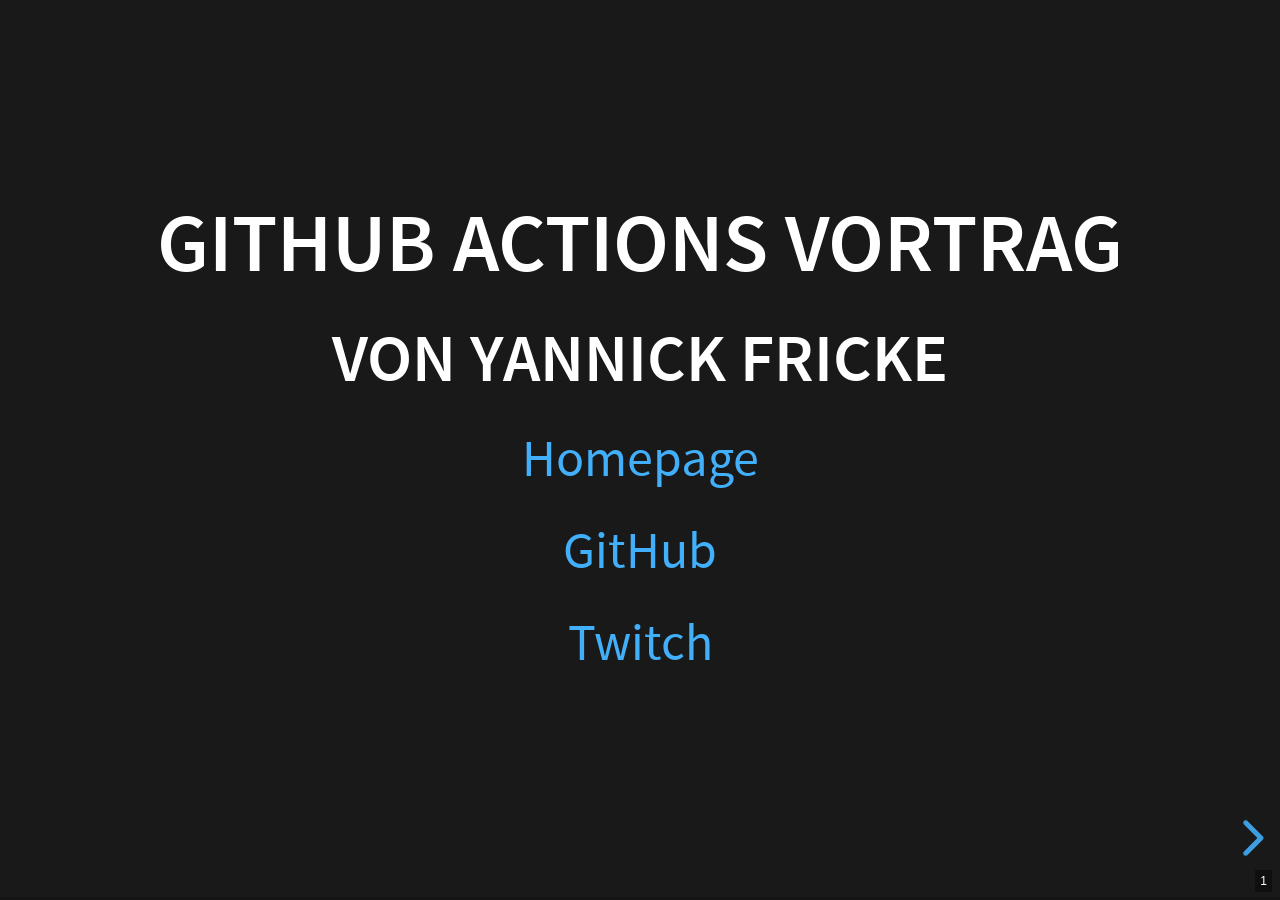
==== src/index.html @ bde8c759 "Initial commit" ====
<!DOCTYPE html>
<html lang="en">
    <head>
        <meta charset="UTF-8" />
        <meta http-equiv="X-UA-Compatible" content="IE=edge" />
        <meta name="viewport" content="width=device-width, initial-scale=1.0" />
        <title>GitHub Actions Vortrag</title>
        <link rel="stylesheet" href="./reveal.js/reveal.css" />
        <link rel="stylesheet" href="./reveal.js/theme/black.css" />
        <link
            rel="stylesheet"
            href="./reveal.js/plugin/highlight/monokai.css"
        />
        <link rel="stylesheet" href="./main.css" />
    </head>
    <body>
        <div class="reveal">
            <div class="slides">
                <section>
                    <h2>GitHub Actions Vortrag</h2>
                    <h3>von Yannick Fricke</h3>

                    <p><a href="https://yannickfricke.dev">Homepage</a></p>
                    <p><a href="https://github.com/YannickFricke">GitHub</a></p>
                    <p><a href="https://twitch.tv/iSEVEN">Twitch</a></p>
                </section>
                <section><h2>Wer benutzt GH Actions?</h2></section>
                <section>"Runner" Typen</section>
                <section>Preise</section>
                <section>Anwendungsfälle</section>
                <section>
                    <section>
                        <h2>Einführung in YAML @ GH Actions</h2>
                    </section>
                    <section></section>
                </section>
                <section>Job Abhängigkeiten</section>
                <section>Umgebungsvariablen</section>
                <section>Bedingungen</section>
                <section>Build-Matrix</section>
                <section>Labels</section>
                <section>Verwendung von externen externen Actions</section>
                <section>Approvals</section>
                <section>Build Artefakte</section>
                <section>Services</section>
            </div>
        </div>
        <script src="./reveal.js/plugin/markdown/markdown.js"></script>
        <script src="./reveal.js/plugin/highlight/highlight.js"></script>
        <script src="./reveal.js/reveal.js"></script>
        <script src="./main.js"></script>
    </body>
</html>
---- src/reveal.js/reveal.css ----
/*!
* reveal.js 4.0.2
* https://revealjs.com
* MIT licensed
*
* Copyright (C) 2020 Hakim El Hattab, https://hakim.se
*/
.reveal .r-stretch,.reveal .stretch{max-width:none;max-height:none}.reveal pre.r-stretch code,.reveal pre.stretch code{height:100%;max-height:100%;box-sizing:border-box}.reveal .r-fit-text{display:inline-block;white-space:nowrap}.reveal .r-stack{display:grid}.reveal .r-stack>*{grid-area:1/1;margin:auto}.reveal .r-hstack,.reveal .r-vstack{display:flex}.reveal .r-hstack img,.reveal .r-hstack video,.reveal .r-vstack img,.reveal .r-vstack video{min-width:0;min-height:0;-o-object-fit:contain;object-fit:contain}.reveal .r-vstack{flex-direction:column;align-items:center;justify-content:center}.reveal .r-hstack{flex-direction:row;align-items:center;justify-content:center}.reveal .items-stretch{align-items:stretch}.reveal .items-start{align-items:flex-start}.reveal .items-center{align-items:center}.reveal .items-end{align-items:flex-end}.reveal .justify-between{justify-content:space-between}.reveal .justify-around{justify-content:space-around}.reveal .justify-start{justify-content:flex-start}.reveal .justify-center{justify-content:center}.reveal .justify-end{justify-content:flex-end}html.reveal-full-page{width:100%;height:100%;height:100vh;height:calc(var(--vh,1vh) * 100);overflow:hidden}.reveal-viewport{height:100%;overflow:hidden;position:relative;line-height:1;margin:0;background-color:#fff;color:#000}.reveal .slides section .fragment{opacity:0;visibility:hidden;transition:all .2s ease;will-change:opacity}.reveal .slides section .fragment.visible{opacity:1;visibility:inherit}.reveal .slides section .fragment.disabled{transition:none}.reveal .slides section .fragment.grow{opacity:1;visibility:inherit}.reveal .slides section .fragment.grow.visible{transform:scale(1.3)}.reveal .slides section .fragment.shrink{opacity:1;visibility:inherit}.reveal .slides section .fragment.shrink.visible{transform:scale(.7)}.reveal .slides section .fragment.zoom-in{transform:scale(.1)}.reveal .slides section .fragment.zoom-in.visible{transform:none}.reveal .slides section .fragment.fade-out{opacity:1;visibility:inherit}.reveal .slides section .fragment.fade-out.visible{opacity:0;visibility:hidden}.reveal .slides section .fragment.semi-fade-out{opacity:1;visibility:inherit}.reveal .slides section .fragment.semi-fade-out.visible{opacity:.5;visibility:inherit}.reveal .slides section .fragment.strike{opacity:1;visibility:inherit}.reveal .slides section .fragment.strike.visible{text-decoration:line-through}.reveal .slides section .fragment.fade-up{transform:translate(0,40px)}.reveal .slides section .fragment.fade-up.visible{transform:translate(0,0)}.reveal .slides section .fragment.fade-down{transform:translate(0,-40px)}.reveal .slides section .fragment.fade-down.visible{transform:translate(0,0)}.reveal .slides section .fragment.fade-right{transform:translate(-40px,0)}.reveal .slides section .fragment.fade-right.visible{transform:translate(0,0)}.reveal .slides section .fragment.fade-left{transform:translate(40px,0)}.reveal .slides section .fragment.fade-left.visible{transform:translate(0,0)}.reveal .slides section .fragment.current-visible,.reveal .slides section .fragment.fade-in-then-out{opacity:0;visibility:hidden}.reveal .slides section .fragment.current-visible.current-fragment,.reveal .slides section .fragment.fade-in-then-out.current-fragment{opacity:1;visibility:inherit}.reveal .slides section .fragment.fade-in-then-semi-out{opacity:0;visibility:hidden}.reveal .slides section .fragment.fade-in-then-semi-out.visible{opacity:.5;visibility:inherit}.reveal .slides section .fragment.fade-in-then-semi-out.current-fragment{opacity:1;visibility:inherit}.reveal .slides section .fragment.highlight-blue,.reveal .slides section .fragment.highlight-current-blue,.reveal .slides section .fragment.highlight-current-green,.reveal .slides section .fragment.highlight-current-red,.reveal .slides section .fragment.highlight-green,.reveal .slides section .fragment.highlight-red{opacity:1;visibility:inherit}.reveal .slides section .fragment.highlight-red.visible{color:#ff2c2d}.reveal .slides section .fragment.highlight-green.visible{color:#17ff2e}.reveal .slides section .fragment.highlight-blue.visible{color:#1b91ff}.reveal .slides section .fragment.highlight-current-red.current-fragment{color:#ff2c2d}.reveal .slides section .fragment.highlight-current-green.current-fragment{color:#17ff2e}.reveal .slides section .fragment.highlight-current-blue.current-fragment{color:#1b91ff}.reveal:after{content:'';font-style:italic}.reveal iframe{z-index:1}.reveal a{position:relative}@keyframes bounce-right{0%,10%,25%,40%,50%{transform:translateX(0)}20%{transform:translateX(10px)}30%{transform:translateX(-5px)}}@keyframes bounce-left{0%,10%,25%,40%,50%{transform:translateX(0)}20%{transform:translateX(-10px)}30%{transform:translateX(5px)}}@keyframes bounce-down{0%,10%,25%,40%,50%{transform:translateY(0)}20%{transform:translateY(10px)}30%{transform:translateY(-5px)}}.reveal .controls{display:none;position:absolute;top:auto;bottom:12px;right:12px;left:auto;z-index:11;color:#000;pointer-events:none;font-size:10px}.reveal .controls button{position:absolute;padding:0;background-color:transparent;border:0;outline:0;cursor:pointer;color:currentColor;transform:scale(.9999);transition:color .2s ease,opacity .2s ease,transform .2s ease;z-index:2;pointer-events:auto;font-size:inherit;visibility:hidden;opacity:0;-webkit-appearance:none;-webkit-tap-highlight-color:transparent}.reveal .controls .controls-arrow:after,.reveal .controls .controls-arrow:before{content:'';position:absolute;top:0;left:0;width:2.6em;height:.5em;border-radius:.25em;background-color:currentColor;transition:all .15s ease,background-color .8s ease;transform-origin:.2em 50%;will-change:transform}.reveal .controls .controls-arrow{position:relative;width:3.6em;height:3.6em}.reveal .controls .controls-arrow:before{transform:translateX(.5em) translateY(1.55em) rotate(45deg)}.reveal .controls .controls-arrow:after{transform:translateX(.5em) translateY(1.55em) rotate(-45deg)}.reveal .controls .controls-arrow:hover:before{transform:translateX(.5em) translateY(1.55em) rotate(40deg)}.reveal .controls .controls-arrow:hover:after{transform:translateX(.5em) translateY(1.55em) rotate(-40deg)}.reveal .controls .controls-arrow:active:before{transform:translateX(.5em) translateY(1.55em) rotate(36deg)}.reveal .controls .controls-arrow:active:after{transform:translateX(.5em) translateY(1.55em) rotate(-36deg)}.reveal .controls .navigate-left{right:6.4em;bottom:3.2em;transform:translateX(-10px)}.reveal .controls .navigate-left.highlight{animation:bounce-left 2s 50 both ease-out}.reveal .controls .navigate-right{right:0;bottom:3.2em;transform:translateX(10px)}.reveal .controls .navigate-right .controls-arrow{transform:rotate(180deg)}.reveal .controls .navigate-right.highlight{animation:bounce-right 2s 50 both ease-out}.reveal .controls .navigate-up{right:3.2em;bottom:6.4em;transform:translateY(-10px)}.reveal .controls .navigate-up .controls-arrow{transform:rotate(90deg)}.reveal .controls .navigate-down{right:3.2em;bottom:-1.4em;padding-bottom:1.4em;transform:translateY(10px)}.reveal .controls .navigate-down .controls-arrow{transform:rotate(-90deg)}.reveal .controls .navigate-down.highlight{animation:bounce-down 2s 50 both ease-out}.reveal .controls[data-controls-back-arrows=faded] .navigate-up.enabled{opacity:.3}.reveal .controls[data-controls-back-arrows=faded] .navigate-up.enabled:hover{opacity:1}.reveal .controls[data-controls-back-arrows=hidden] .navigate-up.enabled{opacity:0;visibility:hidden}.reveal .controls .enabled{visibility:visible;opacity:.9;cursor:pointer;transform:none}.reveal .controls .enabled.fragmented{opacity:.5}.reveal .controls .enabled.fragmented:hover,.reveal .controls .enabled:hover{opacity:1}.reveal:not(.rtl) .controls[data-controls-back-arrows=faded] .navigate-left.enabled{opacity:.3}.reveal:not(.rtl) .controls[data-controls-back-arrows=faded] .navigate-left.enabled:hover{opacity:1}.reveal:not(.rtl) .controls[data-controls-back-arrows=hidden] .navigate-left.enabled{opacity:0;visibility:hidden}.reveal.rtl .controls[data-controls-back-arrows=faded] .navigate-right.enabled{opacity:.3}.reveal.rtl .controls[data-controls-back-arrows=faded] .navigate-right.enabled:hover{opacity:1}.reveal.rtl .controls[data-controls-back-arrows=hidden] .navigate-right.enabled{opacity:0;visibility:hidden}.reveal[data-navigation-mode=linear].has-horizontal-slides .navigate-down,.reveal[data-navigation-mode=linear].has-horizontal-slides .navigate-up{display:none}.reveal:not(.has-vertical-slides) .controls .navigate-left,.reveal[data-navigation-mode=linear].has-horizontal-slides .navigate-left{bottom:1.4em;right:5.5em}.reveal:not(.has-vertical-slides) .controls .navigate-right,.reveal[data-navigation-mode=linear].has-horizontal-slides .navigate-right{bottom:1.4em;right:.5em}.reveal:not(.has-horizontal-slides) .controls .navigate-up{right:1.4em;bottom:5em}.reveal:not(.has-horizontal-slides) .controls .navigate-down{right:1.4em;bottom:.5em}.reveal.has-dark-background .controls{color:#fff}.reveal.has-light-background .controls{color:#000}.reveal.no-hover .controls .controls-arrow:active:before,.reveal.no-hover .controls .controls-arrow:hover:before{transform:translateX(.5em) translateY(1.55em) rotate(45deg)}.reveal.no-hover .controls .controls-arrow:active:after,.reveal.no-hover .controls .controls-arrow:hover:after{transform:translateX(.5em) translateY(1.55em) rotate(-45deg)}@media screen and (min-width:500px){.reveal .controls[data-controls-layout=edges]{top:0;right:0;bottom:0;left:0}.reveal .controls[data-controls-layout=edges] .navigate-down,.reveal .controls[data-controls-layout=edges] .navigate-left,.reveal .controls[data-controls-layout=edges] .navigate-right,.reveal .controls[data-controls-layout=edges] .navigate-up{bottom:auto;right:auto}.reveal .controls[data-controls-layout=edges] .navigate-left{top:50%;left:.8em;margin-top:-1.8em}.reveal .controls[data-controls-layout=edges] .navigate-right{top:50%;right:.8em;margin-top:-1.8em}.reveal .controls[data-controls-layout=edges] .navigate-up{top:.8em;left:50%;margin-left:-1.8em}.reveal .controls[data-controls-layout=edges] .navigate-down{bottom:-.3em;left:50%;margin-left:-1.8em}}.reveal .progress{position:absolute;display:none;height:3px;width:100%;bottom:0;left:0;z-index:10;background-color:rgba(0,0,0,.2);color:#fff}.reveal .progress:after{content:'';display:block;position:absolute;height:10px;width:100%;top:-10px}.reveal .progress span{display:block;height:100%;width:100%;background-color:currentColor;transition:transform .8s cubic-bezier(.26,.86,.44,.985);transform-origin:0 0;transform:scaleX(0)}.reveal .slide-number{position:absolute;display:block;right:8px;bottom:8px;z-index:31;font-family:Helvetica,sans-serif;font-size:12px;line-height:1;color:#fff;background-color:rgba(0,0,0,.4);padding:5px}.reveal .slide-number a{color:currentColor}.reveal .slide-number-delimiter{margin:0 3px}.reveal{position:relative;width:100%;height:100%;overflow:hidden;touch-action:pinch-zoom}.reveal.embedded{touch-action:pan-y}.reveal .slides{position:absolute;width:100%;height:100%;top:0;right:0;bottom:0;left:0;margin:auto;pointer-events:none;overflow:visible;z-index:1;text-align:center;perspective:600px;perspective-origin:50% 40%}.reveal .slides>section{perspective:600px}.reveal .slides>section,.reveal .slides>section>section{display:none;position:absolute;width:100%;pointer-events:auto;z-index:10;transform-style:flat;transition:transform-origin .8s cubic-bezier(.26,.86,.44,.985),transform .8s cubic-bezier(.26,.86,.44,.985),visibility .8s cubic-bezier(.26,.86,.44,.985),opacity .8s cubic-bezier(.26,.86,.44,.985)}.reveal[data-transition-speed=fast] .slides section{transition-duration:.4s}.reveal[data-transition-speed=slow] .slides section{transition-duration:1.2s}.reveal .slides section[data-transition-speed=fast]{transition-duration:.4s}.reveal .slides section[data-transition-speed=slow]{transition-duration:1.2s}.reveal .slides>section.stack{padding-top:0;padding-bottom:0;pointer-events:none;height:100%}.reveal .slides>section.present,.reveal .slides>section>section.present{display:block;z-index:11;opacity:1}.reveal .slides>section:empty,.reveal .slides>section>section:empty,.reveal .slides>section>section[data-background-interactive],.reveal .slides>section[data-background-interactive]{pointer-events:none}.reveal.center,.reveal.center .slides,.reveal.center .slides section{min-height:0!important}.reveal .slides>section:not(.present),.reveal .slides>section>section:not(.present){pointer-events:none}.reveal.overview .slides>section,.reveal.overview .slides>section>section{pointer-events:auto}.reveal .slides>section.future,.reveal .slides>section.past,.reveal .slides>section>section.future,.reveal .slides>section>section.past{opacity:0}.reveal.slide section{-webkit-backface-visibility:hidden;backface-visibility:hidden}.reveal .slides>section[data-transition=slide].past,.reveal .slides>section[data-transition~=slide-out].past,.reveal.slide .slides>section:not([data-transition]).past{transform:translate(-150%,0)}.reveal .slides>section[data-transition=slide].future,.reveal .slides>section[data-transition~=slide-in].future,.reveal.slide .slides>section:not([data-transition]).future{transform:translate(150%,0)}.reveal .slides>section>section[data-transition=slide].past,.reveal .slides>section>section[data-transition~=slide-out].past,.reveal.slide .slides>section>section:not([data-transition]).past{transform:translate(0,-150%)}.reveal .slides>section>section[data-transition=slide].future,.reveal .slides>section>section[data-transition~=slide-in].future,.reveal.slide .slides>section>section:not([data-transition]).future{transform:translate(0,150%)}.reveal.linear section{-webkit-backface-visibility:hidden;backface-visibility:hidden}.reveal .slides>section[data-transition=linear].past,.reveal .slides>section[data-transition~=linear-out].past,.reveal.linear .slides>section:not([data-transition]).past{transform:translate(-150%,0)}.reveal .slides>section[data-transition=linear].future,.reveal .slides>section[data-transition~=linear-in].future,.reveal.linear .slides>section:not([data-transition]).future{transform:translate(150%,0)}.reveal .slides>section>section[data-transition=linear].past,.reveal .slides>section>section[data-transition~=linear-out].past,.reveal.linear .slides>section>section:not([data-transition]).past{transform:translate(0,-150%)}.reveal .slides>section>section[data-transition=linear].future,.reveal .slides>section>section[data-transition~=linear-in].future,.reveal.linear .slides>section>section:not([data-transition]).future{transform:translate(0,150%)}.reveal .slides section[data-transition=default].stack,.reveal.default .slides section.stack{transform-style:preserve-3d}.reveal .slides>section[data-transition=default].past,.reveal .slides>section[data-transition~=default-out].past,.reveal.default .slides>section:not([data-transition]).past{transform:translate3d(-100%,0,0) rotateY(-90deg) translate3d(-100%,0,0)}.reveal .slides>section[data-transition=default].future,.reveal .slides>section[data-transition~=default-in].future,.reveal.default .slides>section:not([data-transition]).future{transform:translate3d(100%,0,0) rotateY(90deg) translate3d(100%,0,0)}.reveal .slides>section>section[data-transition=default].past,.reveal .slides>section>section[data-transition~=default-out].past,.reveal.default .slides>section>section:not([data-transition]).past{transform:translate3d(0,-300px,0) rotateX(70deg) translate3d(0,-300px,0)}.reveal .slides>section>section[data-transition=default].future,.reveal .slides>section>section[data-transition~=default-in].future,.reveal.default .slides>section>section:not([data-transition]).future{transform:translate3d(0,300px,0) rotateX(-70deg) translate3d(0,300px,0)}.reveal .slides section[data-transition=convex].stack,.reveal.convex .slides section.stack{transform-style:preserve-3d}.reveal .slides>section[data-transition=convex].past,.reveal .slides>section[data-transition~=convex-out].past,.reveal.convex .slides>section:not([data-transition]).past{transform:translate3d(-100%,0,0) rotateY(-90deg) translate3d(-100%,0,0)}.reveal .slides>section[data-transition=convex].future,.reveal .slides>section[data-transition~=convex-in].future,.reveal.convex .slides>section:not([data-transition]).future{transform:translate3d(100%,0,0) rotateY(90deg) translate3d(100%,0,0)}.reveal .slides>section>section[data-transition=convex].past,.reveal .slides>section>section[data-transition~=convex-out].past,.reveal.convex .slides>section>section:not([data-transition]).past{transform:translate3d(0,-300px,0) rotateX(70deg) translate3d(0,-300px,0)}.reveal .slides>section>section[data-transition=convex].future,.reveal .slides>section>section[data-transition~=convex-in].future,.reveal.convex .slides>section>section:not([data-transition]).future{transform:translate3d(0,300px,0) rotateX(-70deg) translate3d(0,300px,0)}.reveal .slides section[data-transition=concave].stack,.reveal.concave .slides section.stack{transform-style:preserve-3d}.reveal .slides>section[data-transition=concave].past,.reveal .slides>section[data-transition~=concave-out].past,.reveal.concave .slides>section:not([data-transition]).past{transform:translate3d(-100%,0,0) rotateY(90deg) translate3d(-100%,0,0)}.reveal .slides>section[data-transition=concave].future,.reveal .slides>section[data-transition~=concave-in].future,.reveal.concave .slides>section:not([data-transition]).future{transform:translate3d(100%,0,0) rotateY(-90deg) translate3d(100%,0,0)}.reveal .slides>section>section[data-transition=concave].past,.reveal .slides>section>section[data-transition~=concave-out].past,.reveal.concave .slides>section>section:not([data-transition]).past{transform:translate3d(0,-80%,0) rotateX(-70deg) translate3d(0,-80%,0)}.reveal .slides>section>section[data-transition=concave].future,.reveal .slides>section>section[data-transition~=concave-in].future,.reveal.concave .slides>section>section:not([data-transition]).future{transform:translate3d(0,80%,0) rotateX(70deg) translate3d(0,80%,0)}.reveal .slides section[data-transition=zoom],.reveal.zoom .slides section:not([data-transition]){transition-timing-function:ease}.reveal .slides>section[data-transition=zoom].past,.reveal .slides>section[data-transition~=zoom-out].past,.reveal.zoom .slides>section:not([data-transition]).past{visibility:hidden;transform:scale(16)}.reveal .slides>section[data-transition=zoom].future,.reveal .slides>section[data-transition~=zoom-in].future,.reveal.zoom .slides>section:not([data-transition]).future{visibility:hidden;transform:scale(.2)}.reveal .slides>section>section[data-transition=zoom].past,.reveal .slides>section>section[data-transition~=zoom-out].past,.reveal.zoom .slides>section>section:not([data-transition]).past{transform:scale(16)}.reveal .slides>section>section[data-transition=zoom].future,.reveal .slides>section>section[data-transition~=zoom-in].future,.reveal.zoom .slides>section>section:not([data-transition]).future{transform:scale(.2)}.reveal.cube .slides{perspective:1300px}.reveal.cube .slides section{padding:30px;min-height:700px;-webkit-backface-visibility:hidden;backface-visibility:hidden;box-sizing:border-box;transform-style:preserve-3d}.reveal.center.cube .slides section{min-height:0}.reveal.cube .slides section:not(.stack):before{content:'';position:absolute;display:block;width:100%;height:100%;left:0;top:0;background:rgba(0,0,0,.1);border-radius:4px;transform:translateZ(-20px)}.reveal.cube .slides section:not(.stack):after{content:'';position:absolute;display:block;width:90%;height:30px;left:5%;bottom:0;background:0 0;z-index:1;border-radius:4px;box-shadow:0 95px 25px rgba(0,0,0,.2);transform:translateZ(-90px) rotateX(65deg)}.reveal.cube .slides>section.stack{padding:0;background:0 0}.reveal.cube .slides>section.past{transform-origin:100% 0;transform:translate3d(-100%,0,0) rotateY(-90deg)}.reveal.cube .slides>section.future{transform-origin:0 0;transform:translate3d(100%,0,0) rotateY(90deg)}.reveal.cube .slides>section>section.past{transform-origin:0 100%;transform:translate3d(0,-100%,0) rotateX(90deg)}.reveal.cube .slides>section>section.future{transform-origin:0 0;transform:translate3d(0,100%,0) rotateX(-90deg)}.reveal.page .slides{perspective-origin:0 50%;perspective:3000px}.reveal.page .slides section{padding:30px;min-height:700px;box-sizing:border-box;transform-style:preserve-3d}.reveal.page .slides section.past{z-index:12}.reveal.page .slides section:not(.stack):before{content:'';position:absolute;display:block;width:100%;height:100%;left:0;top:0;background:rgba(0,0,0,.1);transform:translateZ(-20px)}.reveal.page .slides section:not(.stack):after{content:'';position:absolute;display:block;width:90%;height:30px;left:5%;bottom:0;background:0 0;z-index:1;border-radius:4px;box-shadow:0 95px 25px rgba(0,0,0,.2);-webkit-transform:translateZ(-90px) rotateX(65deg)}.reveal.page .slides>section.stack{padding:0;background:0 0}.reveal.page .slides>section.past{transform-origin:0 0;transform:translate3d(-40%,0,0) rotateY(-80deg)}.reveal.page .slides>section.future{transform-origin:100% 0;transform:translate3d(0,0,0)}.reveal.page .slides>section>section.past{transform-origin:0 0;transform:translate3d(0,-40%,0) rotateX(80deg)}.reveal.page .slides>section>section.future{transform-origin:0 100%;transform:translate3d(0,0,0)}.reveal .slides section[data-transition=fade],.reveal.fade .slides section:not([data-transition]),.reveal.fade .slides>section>section:not([data-transition]){transform:none;transition:opacity .5s}.reveal.fade.overview .slides section,.reveal.fade.overview .slides>section>section{transition:none}.reveal .slides section[data-transition=none],.reveal.none .slides section:not([data-transition]){transform:none;transition:none}.reveal .pause-overlay{position:absolute;top:0;left:0;width:100%;height:100%;background:#000;visibility:hidden;opacity:0;z-index:100;transition:all 1s ease}.reveal .pause-overlay .resume-button{position:absolute;bottom:20px;right:20px;color:#ccc;border-radius:2px;padding:6px 14px;border:2px solid #ccc;font-size:16px;background:0 0;cursor:pointer}.reveal .pause-overlay .resume-button:hover{color:#fff;border-color:#fff}.reveal.paused .pause-overlay{visibility:visible;opacity:1}.reveal .no-transition,.reveal .no-transition *,.reveal .slides.disable-slide-transitions section{transition:none!important}.reveal .slides.disable-slide-transitions section{transform:none!important}.reveal .backgrounds{position:absolute;width:100%;height:100%;top:0;left:0;perspective:600px}.reveal .slide-background{display:none;position:absolute;width:100%;height:100%;opacity:0;visibility:hidden;overflow:hidden;background-color:rgba(0,0,0,0);transition:all .8s cubic-bezier(.26,.86,.44,.985)}.reveal .slide-background-content{position:absolute;width:100%;height:100%;background-position:50% 50%;background-repeat:no-repeat;background-size:cover}.reveal .slide-background.stack{display:block}.reveal .slide-background.present{opacity:1;visibility:visible;z-index:2}.print-pdf .reveal .slide-background{opacity:1!important;visibility:visible!important}.reveal .slide-background video{position:absolute;width:100%;height:100%;max-width:none;max-height:none;top:0;left:0;-o-object-fit:cover;object-fit:cover}.reveal .slide-background[data-background-size=contain] video{-o-object-fit:contain;object-fit:contain}.reveal>.backgrounds .slide-background[data-background-transition=none],.reveal[data-background-transition=none]>.backgrounds .slide-background{transition:none}.reveal>.backgrounds .slide-background[data-background-transition=slide],.reveal[data-background-transition=slide]>.backgrounds .slide-background{opacity:1;-webkit-backface-visibility:hidden;backface-visibility:hidden}.reveal>.backgrounds .slide-background.past[data-background-transition=slide],.reveal[data-background-transition=slide]>.backgrounds .slide-background.past{transform:translate(-100%,0)}.reveal>.backgrounds .slide-background.future[data-background-transition=slide],.reveal[data-background-transition=slide]>.backgrounds .slide-background.future{transform:translate(100%,0)}.reveal>.backgrounds .slide-background>.slide-background.past[data-background-transition=slide],.reveal[data-background-transition=slide]>.backgrounds .slide-background>.slide-background.past{transform:translate(0,-100%)}.reveal>.backgrounds .slide-background>.slide-background.future[data-background-transition=slide],.reveal[data-background-transition=slide]>.backgrounds .slide-background>.slide-background.future{transform:translate(0,100%)}.reveal>.backgrounds .slide-background.past[data-background-transition=convex],.reveal[data-background-transition=convex]>.backgrounds .slide-background.past{opacity:0;transform:translate3d(-100%,0,0) rotateY(-90deg) translate3d(-100%,0,0)}.reveal>.backgrounds .slide-background.future[data-background-transition=convex],.reveal[data-background-transition=convex]>.backgrounds .slide-background.future{opacity:0;transform:translate3d(100%,0,0) rotateY(90deg) translate3d(100%,0,0)}.reveal>.backgrounds .slide-background>.slide-background.past[data-background-transition=convex],.reveal[data-background-transition=convex]>.backgrounds .slide-background>.slide-background.past{opacity:0;transform:translate3d(0,-100%,0) rotateX(90deg) translate3d(0,-100%,0)}.reveal>.backgrounds .slide-background>.slide-background.future[data-background-transition=convex],.reveal[data-background-transition=convex]>.backgrounds .slide-background>.slide-background.future{opacity:0;transform:translate3d(0,100%,0) rotateX(-90deg) translate3d(0,100%,0)}.reveal>.backgrounds .slide-background.past[data-background-transition=concave],.reveal[data-background-transition=concave]>.backgrounds .slide-background.past{opacity:0;transform:translate3d(-100%,0,0) rotateY(90deg) translate3d(-100%,0,0)}.reveal>.backgrounds .slide-background.future[data-background-transition=concave],.reveal[data-background-transition=concave]>.backgrounds .slide-background.future{opacity:0;transform:translate3d(100%,0,0) rotateY(-90deg) translate3d(100%,0,0)}.reveal>.backgrounds .slide-background>.slide-background.past[data-background-transition=concave],.reveal[data-background-transition=concave]>.backgrounds .slide-background>.slide-background.past{opacity:0;transform:translate3d(0,-100%,0) rotateX(-90deg) translate3d(0,-100%,0)}.reveal>.backgrounds .slide-background>.slide-background.future[data-background-transition=concave],.reveal[data-background-transition=concave]>.backgrounds .slide-background>.slide-background.future{opacity:0;transform:translate3d(0,100%,0) rotateX(90deg) translate3d(0,100%,0)}.reveal>.backgrounds .slide-background[data-background-transition=zoom],.reveal[data-background-transition=zoom]>.backgrounds .slide-background{transition-timing-function:ease}.reveal>.backgrounds .slide-background.past[data-background-transition=zoom],.reveal[data-background-transition=zoom]>.backgrounds .slide-background.past{opacity:0;visibility:hidden;transform:scale(16)}.reveal>.backgrounds .slide-background.future[data-background-transition=zoom],.reveal[data-background-transition=zoom]>.backgrounds .slide-background.future{opacity:0;visibility:hidden;transform:scale(.2)}.reveal>.backgrounds .slide-background>.slide-background.past[data-background-transition=zoom],.reveal[data-background-transition=zoom]>.backgrounds .slide-background>.slide-background.past{opacity:0;visibility:hidden;transform:scale(16)}.reveal>.backgrounds .slide-background>.slide-background.future[data-background-transition=zoom],.reveal[data-background-transition=zoom]>.backgrounds .slide-background>.slide-background.future{opacity:0;visibility:hidden;transform:scale(.2)}.reveal[data-transition-speed=fast]>.backgrounds .slide-background{transition-duration:.4s}.reveal[data-transition-speed=slow]>.backgrounds .slide-background{transition-duration:1.2s}.reveal [data-auto-animate-target^=unmatched]{will-change:opacity}.reveal section[data-auto-animate]:not(.stack):not([data-auto-animate=running]) [data-auto-animate-target^=unmatched]{opacity:0}.reveal.overview{perspective-origin:50% 50%;perspective:700px}.reveal.overview .slides{-moz-transform-style:preserve-3d}.reveal.overview .slides section{height:100%;top:0!important;opacity:1!important;overflow:hidden;visibility:visible!important;cursor:pointer;box-sizing:border-box}.reveal.overview .slides section.present,.reveal.overview .slides section:hover{outline:10px solid rgba(150,150,150,.4);outline-offset:10px}.reveal.overview .slides section .fragment{opacity:1;transition:none}.reveal.overview .slides section:after,.reveal.overview .slides section:before{display:none!important}.reveal.overview .slides>section.stack{padding:0;top:0!important;background:0 0;outline:0;overflow:visible}.reveal.overview .backgrounds{perspective:inherit;-moz-transform-style:preserve-3d}.reveal.overview .backgrounds .slide-background{opacity:1;visibility:visible;outline:10px solid rgba(150,150,150,.1);outline-offset:10px}.reveal.overview .backgrounds .slide-background.stack{overflow:visible}.reveal.overview .slides section,.reveal.overview-deactivating .slides section{transition:none}.reveal.overview .backgrounds .slide-background,.reveal.overview-deactivating .backgrounds .slide-background{transition:none}.reveal.rtl .slides,.reveal.rtl .slides h1,.reveal.rtl .slides h2,.reveal.rtl .slides h3,.reveal.rtl .slides h4,.reveal.rtl .slides h5,.reveal.rtl .slides h6{direction:rtl;font-family:sans-serif}.reveal.rtl code,.reveal.rtl pre{direction:ltr}.reveal.rtl ol,.reveal.rtl ul{text-align:right}.reveal.rtl .progress span{transform-origin:100% 0}.reveal.has-parallax-background .backgrounds{transition:all .8s ease}.reveal.has-parallax-background[data-transition-speed=fast] .backgrounds{transition-duration:.4s}.reveal.has-parallax-background[data-transition-speed=slow] .backgrounds{transition-duration:1.2s}.reveal>.overlay{position:absolute;top:0;left:0;width:100%;height:100%;z-index:1000;background:rgba(0,0,0,.9);transition:all .3s ease}.reveal>.overlay .spinner{position:absolute;display:block;top:50%;left:50%;width:32px;height:32px;margin:-16px 0 0 -16px;z-index:10;background-image:url([data-uri]%2F%2F%2F6%2Bvr8nJybW1tcDAwOjo6Nvb26ioqKOjo7Ozs%2FLy8vz8%2FAAAAAAAAAAAACH%2FC05FVFNDQVBFMi4wAwEAAAAh%2FhpDcmVhdGVkIHdpdGggYWpheGxvYWQuaW5mbwAh%[base64]%2FV%2FnmOM82XiHRLYKhKP1oZmADdEAAAh%2BQQJCgAAACwAAAAAIAAgAAAE6hDISWlZpOrNp1lGNRSdRpDUolIGw5RUYhhHukqFu8DsrEyqnWThGvAmhVlteBvojpTDDBUEIFwMFBRAmBkSgOrBFZogCASwBDEY%2FCZSg7GSE0gSCjQBMVG023xWBhklAnoEdhQEfyNqMIcKjhRsjEdnezB%2BA4k8gTwJhFuiW4dokXiloUepBAp5qaKpp6%2BHo7aWW54wl7obvEe0kRuoplCGepwSx2jJvqHEmGt6whJpGpfJCHmOoNHKaHx61WiSR92E4lbFoq%2BB6QDtuetcaBPnW6%2BO7wDHpIiK9SaVK5GgV543tzjgGcghAgAh%[base64]%2B%2BG%2Bw48edZPK%2BM6hLJpQg484enXIdQFSS1u6UhksENEQAAIfkECQoAAAAsAAAAACAAIAAABOcQyEmpGKLqzWcZRVUQnZYg1aBSh2GUVEIQ2aQOE%2BG%2BcD4ntpWkZQj1JIiZIogDFFyHI0UxQwFugMSOFIPJftfVAEoZLBbcLEFhlQiqGp1Vd140AUklUN3eCA51C1EWMzMCezCBBmkxVIVHBWd3HHl9JQOIJSdSnJ0TDKChCwUJjoWMPaGqDKannasMo6WnM562R5YluZRwur0wpgqZE7NKUm%2BFNRPIhjBJxKZteWuIBMN4zRMIVIhffcgojwCF117i4nlLnY5ztRLsnOk%2BaV%2BoJY7V7m76PdkS4trKcdg0Zc0tTcKkRAAAIfkECQoAAAAsAAAAACAAIAAABO4QyEkpKqjqzScpRaVkXZWQEximw1BSCUEIlDohrft6cpKCk5xid5MNJTaAIkekKGQkWyKHkvhKsR7ARmitkAYDYRIbUQRQjWBwJRzChi9CRlBcY1UN4g0%[base64]%[base64]%2BE71SRQeyqUToLA7VxF0JDyIQh%2FMVVPMt1ECZlfcjZJ9mIKoaTl1MRIl5o4CUKXOwmyrCInCKqcWtvadL2SYhyASyNDJ0uIiRMDjI0Fd30%2FiI2UA5GSS5UDj2l6NoqgOgN4gksEBgYFf0FDqKgHnyZ9OX8HrgYHdHpcHQULXAS2qKpENRg7eAMLC7kTBaixUYFkKAzWAAnLC7FLVxLWDBLKCwaKTULgEwbLA4hJtOkSBNqITT3xEgfLpBtzE%2FjiuL04RGEBgwWhShRgQExHBAAh%2BQQJCgAAACwAAAAAIAAgAAAE7xDISWlSqerNpyJKhWRdlSAVoVLCWk6JKlAqAavhO9UkUHsqlE6CwO1cRdCQ8iEIfzFVTzLdRAmZX3I2SfZiCqGk5dTESJeaOAlClzsJsqwiJwiqnFrb2nS9kmIcgEsjQydLiIlHehhpejaIjzh9eomSjZR%[base64]%2BE71SRQeyqUToLA7VxF0JDyIQh%[base64]%2BE71SRQeyqUToLA7VxF0JDyIQh%2FMVVPMt1ECZlfcjZJ9mIKoaTl1MRIl5o4CUKXOwmyrCInCKqcWtvadL2SYhyASyNDJ0uIiUd6GAULDJCRiXo1CpGXDJOUjY%2BYip9DhToJA4RBLwMLCwVDfRgbBAaqqoZ1XBMHswsHtxtFaH1iqaoGNgAIxRpbFAgfPQSqpbgGBqUD1wBXeCYp1AYZ19JJOYgH1KwA4UBvQwXUBxPqVD9L3sbp2BNk2xvvFPJd%2BMFCN6HAAIKgNggY0KtEBAAh%[base64]%2BvsYMDAzZQPC9VCNkDWUhGkuE5PxJNwiUK4UfLzOlD4WvzAHaoG9nxPi5d%2BjYUqfAhhykOFwJWiAAAIfkECQoAAAAsAAAAACAAIAAABPAQyElpUqnqzaciSoVkXVUMFaFSwlpOCcMYlErAavhOMnNLNo8KsZsMZItJEIDIFSkLGQoQTNhIsFehRww2CQLKF0tYGKYSg%2BygsZIuNqJksKgbfgIGepNo2cIUB3V1B3IvNiBYNQaDSTtfhhx0CwVPI0UJe0%2Bbm4g5VgcGoqOcnjmjqDSdnhgEoamcsZuXO1aWQy8KAwOAuTYYGwi7w5h%2BKr0SJ8MFihpNbx%2B4Erq7BYBuzsdiH1jCAzoSfl0rVirNbRXlBBlLX%2BBP0XJLAPGzTkAuAOqb0WT5AH7OcdCm5B8TgRwSRKIHQtaLCwg1RAAAOwAAAAAAAAAAAA%3D%3D);visibility:visible;opacity:.6;transition:all .3s ease}.reveal>.overlay header{position:absolute;left:0;top:0;width:100%;padding:5px;z-index:2;box-sizing:border-box}.reveal>.overlay header a{display:inline-block;width:40px;height:40px;line-height:36px;padding:0 10px;float:right;opacity:.6;box-sizing:border-box}.reveal>.overlay header a:hover{opacity:1}.reveal>.overlay header a .icon{display:inline-block;width:20px;height:20px;background-position:50% 50%;background-size:100%;background-repeat:no-repeat}.reveal>.overlay header a.close .icon{background-image:url([data-uri])}.reveal>.overlay header a.external .icon{background-image:url([data-uri])}.reveal>.overlay .viewport{position:absolute;display:flex;top:50px;right:0;bottom:0;left:0}.reveal>.overlay.overlay-preview .viewport iframe{width:100%;height:100%;max-width:100%;max-height:100%;border:0;opacity:0;visibility:hidden;transition:all .3s ease}.reveal>.overlay.overlay-preview.loaded .viewport iframe{opacity:1;visibility:visible}.reveal>.overlay.overlay-preview.loaded .viewport-inner{position:absolute;z-index:-1;left:0;top:45%;width:100%;text-align:center;letter-spacing:normal}.reveal>.overlay.overlay-preview .x-frame-error{opacity:0;transition:opacity .3s ease .3s}.reveal>.overlay.overlay-preview.loaded .x-frame-error{opacity:1}.reveal>.overlay.overlay-preview.loaded .spinner{opacity:0;visibility:hidden;transform:scale(.2)}.reveal>.overlay.overlay-help .viewport{overflow:auto;color:#fff}.reveal>.overlay.overlay-help .viewport .viewport-inner{width:600px;margin:auto;padding:20px 20px 80px 20px;text-align:center;letter-spacing:normal}.reveal>.overlay.overlay-help .viewport .viewport-inner .title{font-size:20px}.reveal>.overlay.overlay-help .viewport .viewport-inner table{border:1px solid #fff;border-collapse:collapse;font-size:16px}.reveal>.overlay.overlay-help .viewport .viewport-inner table td,.reveal>.overlay.overlay-help .viewport .viewport-inner table th{width:200px;padding:14px;border:1px solid #fff;vertical-align:middle}.reveal>.overlay.overlay-help .viewport .viewport-inner table th{padding-top:20px;padding-bottom:20px}.reveal .playback{position:absolute;left:15px;bottom:20px;z-index:30;cursor:pointer;transition:all .4s ease;-webkit-tap-highlight-color:transparent}.reveal.overview .playback{opacity:0;visibility:hidden}.reveal .hljs{min-height:100%}.reveal .hljs table{margin:initial}.reveal .hljs-ln-code,.reveal .hljs-ln-numbers{padding:0;border:0}.reveal .hljs-ln-numbers{opacity:.6;padding-right:.75em;text-align:right;vertical-align:top}.reveal .hljs.has-highlights tr:not(.highlight-line){opacity:.4}.reveal .hljs:not(:first-child).fragment{position:absolute;top:0;left:0;width:100%;box-sizing:border-box}.reveal pre[data-auto-animate-target]{overflow:hidden}.reveal pre[data-auto-animate-target] code{height:100%}.reveal .roll{display:inline-block;line-height:1.2;overflow:hidden;vertical-align:top;perspective:400px;perspective-origin:50% 50%}.reveal .roll:hover{background:0 0;text-shadow:none}.reveal .roll span{display:block;position:relative;padding:0 2px;pointer-events:none;transition:all .4s ease;transform-origin:50% 0;transform-style:preserve-3d;-webkit-backface-visibility:hidden;backface-visibility:hidden}.reveal .roll:hover span{background:rgba(0,0,0,.5);transform:translate3d(0,0,-45px) rotateX(90deg)}.reveal .roll span:after{content:attr(data-title);display:block;position:absolute;left:0;top:0;padding:0 2px;-webkit-backface-visibility:hidden;backface-visibility:hidden;transform-origin:50% 0;transform:translate3d(0,110%,0) rotateX(-90deg)}.reveal aside.notes{display:none}.reveal .speaker-notes{display:none;position:absolute;width:33.33333%;height:100%;top:0;left:100%;padding:14px 18px 14px 18px;z-index:1;font-size:18px;line-height:1.4;border:1px solid rgba(0,0,0,.05);color:#222;background-color:#f5f5f5;overflow:auto;box-sizing:border-box;text-align:left;font-family:Helvetica,sans-serif;-webkit-overflow-scrolling:touch}.reveal .speaker-notes .notes-placeholder{color:#ccc;font-style:italic}.reveal .speaker-notes:focus{outline:0}.reveal .speaker-notes:before{content:'Speaker notes';display:block;margin-bottom:10px;opacity:.5}.reveal.show-notes{max-width:75%;overflow:visible}.reveal.show-notes .speaker-notes{display:block}@media screen and (min-width:1600px){.reveal .speaker-notes{font-size:20px}}@media screen and (max-width:1024px){.reveal.show-notes{border-left:0;max-width:none;max-height:70%;max-height:70vh;overflow:visible}.reveal.show-notes .speaker-notes{top:100%;left:0;width:100%;height:42.85714%;height:30vh;border:0}}@media screen and (max-width:600px){.reveal.show-notes{max-height:60%;max-height:60vh}.reveal.show-notes .speaker-notes{top:100%;height:66.66667%;height:40vh}.reveal .speaker-notes{font-size:14px}}.zoomed .reveal *,.zoomed .reveal :after,.zoomed .reveal :before{-webkit-backface-visibility:visible!important;backface-visibility:visible!important}.zoomed .reveal .controls,.zoomed .reveal .progress{opacity:0}.zoomed .reveal .roll span{background:0 0}.zoomed .reveal .roll span:after{visibility:hidden}html.print-pdf *{-webkit-print-color-adjust:exact}html.print-pdf{width:100%;height:100%;overflow:visible}html.print-pdf body{margin:0 auto!important;border:0;padding:0;float:none!important;overflow:visible}html.print-pdf .nestedarrow,html.print-pdf .reveal .controls,html.print-pdf .reveal .playback,html.print-pdf .reveal .progress,html.print-pdf .reveal.overview,html.print-pdf .state-background{display:none!important}html.print-pdf .reveal pre code{overflow:hidden!important;font-family:Courier,'Courier New',monospace!important}html.print-pdf .reveal{width:auto!important;height:auto!important;overflow:hidden!important}html.print-pdf .reveal .slides{position:static;width:100%!important;height:auto!important;zoom:1!important;pointer-events:initial;left:auto;top:auto;margin:0!important;padding:0!important;overflow:visible;display:block;perspective:none;perspective-origin:50% 50%}html.print-pdf .reveal .slides .pdf-page{position:relative;overflow:hidden;z-index:1;page-break-after:always}html.print-pdf .reveal .slides section{visibility:visible!important;display:block!important;position:absolute!important;margin:0!important;padding:0!important;box-sizing:border-box!important;min-height:1px;opacity:1!important;transform-style:flat!important;transform:none!important}html.print-pdf .reveal section.stack{position:relative!important;margin:0!important;padding:0!important;page-break-after:avoid!important;height:auto!important;min-height:auto!important}html.print-pdf .reveal img{box-shadow:none}html.print-pdf .reveal .backgrounds{display:none}html.print-pdf .reveal .slide-background{display:block!important;position:absolute;top:0;left:0;width:100%;height:100%;z-index:auto!important}html.print-pdf .reveal.show-notes{max-width:none;max-height:none}html.print-pdf .reveal .speaker-notes-pdf{display:block;width:100%;height:auto;max-height:none;top:auto;right:auto;bottom:auto;left:auto;z-index:100}html.print-pdf .reveal .speaker-notes-pdf[data-layout=separate-page]{position:relative;color:inherit;background-color:transparent;padding:20px;page-break-after:always;border:0}html.print-pdf .reveal .slide-number-pdf{display:block;position:absolute;font-size:14px}html.print-pdf .aria-status{display:none}@media print{html:not(.print-pdf){background:#fff;width:auto;height:auto;overflow:visible}html:not(.print-pdf) body{background:#fff;font-size:20pt;width:auto;height:auto;border:0;margin:0 5%;padding:0;overflow:visible;float:none!important}html:not(.print-pdf) .controls,html:not(.print-pdf) .fork-reveal,html:not(.print-pdf) .nestedarrow,html:not(.print-pdf) .reveal .backgrounds,html:not(.print-pdf) .reveal .progress,html:not(.print-pdf) .reveal .slide-number,html:not(.print-pdf) .share-reveal,html:not(.print-pdf) .state-background{display:none!important}html:not(.print-pdf) body,html:not(.print-pdf) li,html:not(.print-pdf) p,html:not(.print-pdf) td{font-size:20pt!important;color:#000}html:not(.print-pdf) h1,html:not(.print-pdf) h2,html:not(.print-pdf) h3,html:not(.print-pdf) h4,html:not(.print-pdf) h5,html:not(.print-pdf) h6{color:#000!important;height:auto;line-height:normal;text-align:left;letter-spacing:normal}html:not(.print-pdf) h1{font-size:28pt!important}html:not(.print-pdf) h2{font-size:24pt!important}html:not(.print-pdf) h3{font-size:22pt!important}html:not(.print-pdf) h4{font-size:22pt!important;font-variant:small-caps}html:not(.print-pdf) h5{font-size:21pt!important}html:not(.print-pdf) h6{font-size:20pt!important;font-style:italic}html:not(.print-pdf) a:link,html:not(.print-pdf) a:visited{color:#000!important;font-weight:700;text-decoration:underline}html:not(.print-pdf) div,html:not(.print-pdf) ol,html:not(.print-pdf) p,html:not(.print-pdf) ul{visibility:visible;position:static;width:auto;height:auto;display:block;overflow:visible;margin:0;text-align:left!important}html:not(.print-pdf) .reveal pre,html:not(.print-pdf) .reveal table{margin-left:0;margin-right:0}html:not(.print-pdf) .reveal pre code{padding:20px}html:not(.print-pdf) .reveal blockquote{margin:20px 0}html:not(.print-pdf) .reveal .slides{position:static!important;width:auto!important;height:auto!important;left:0!important;top:0!important;margin-left:0!important;margin-top:0!important;padding:0!important;zoom:1!important;transform:none!important;overflow:visible!important;display:block!important;text-align:left!important;perspective:none;perspective-origin:50% 50%}html:not(.print-pdf) .reveal .slides section{visibility:visible!important;position:static!important;width:auto!important;height:auto!important;display:block!important;overflow:visible!important;left:0!important;top:0!important;margin-left:0!important;margin-top:0!important;padding:60px 20px!important;z-index:auto!important;opacity:1!important;page-break-after:always!important;transform-style:flat!important;transform:none!important;transition:none!important}html:not(.print-pdf) .reveal .slides section.stack{padding:0!important}html:not(.print-pdf) .reveal section:last-of-type{page-break-after:avoid!important}html:not(.print-pdf) .reveal section .fragment{opacity:1!important;visibility:visible!important;transform:none!important}html:not(.print-pdf) .reveal section img{display:block;margin:15px 0;background:#fff;border:1px solid #666;box-shadow:none}html:not(.print-pdf) .reveal section small{font-size:.8em}html:not(.print-pdf) .reveal .hljs{max-height:100%;white-space:pre-wrap;word-wrap:break-word;word-break:break-word;font-size:15pt}html:not(.print-pdf) .reveal .hljs .hljs-ln-numbers{white-space:nowrap}html:not(.print-pdf) .reveal .hljs td{font-size:inherit!important;color:inherit!important}}
---- src/reveal.js/theme/black.css ----
/**
 * Black theme for reveal.js. This is the opposite of the 'white' theme.
 *
 * By Hakim El Hattab, http://hakim.se
 */
@import url(./fonts/source-sans-pro/source-sans-pro.css);
section.has-light-background, section.has-light-background h1, section.has-light-background h2, section.has-light-background h3, section.has-light-background h4, section.has-light-background h5, section.has-light-background h6 {
  color: #222; }

/*********************************************
 * GLOBAL STYLES
 *********************************************/
:root {
  --background-color: #191919;
  --main-font: Source Sans Pro, Helvetica, sans-serif;
  --main-font-size: 42px;
  --main-color: #fff;
  --block-margin: 20px;
  --heading-margin: 0 0 20px 0;
  --heading-font: Source Sans Pro, Helvetica, sans-serif;
  --heading-color: #fff;
  --heading-line-height: 1.2;
  --heading-letter-spacing: normal;
  --heading-text-transform: uppercase;
  --heading-text-shadow: none;
  --heading-font-weight: 600;
  --heading1-text-shadow: none;
  --heading1-size: 2.5em;
  --heading2-size: 1.6em;
  --heading3-size: 1.3em;
  --heading4-size: 1em;
  --code-font: monospace;
  --link-color: #42affa;
  --link-color-hover: #8dcffc;
  --selection-background-color: #bee4fd;
  --selection-color: #fff; }

.reveal-viewport {
  background: #191919;
  background-color: #191919; }

.reveal {
  font-family: "Source Sans Pro", Helvetica, sans-serif;
  font-size: 42px;
  font-weight: normal;
  color: #fff; }

.reveal ::selection {
  color: #fff;
  background: #bee4fd;
  text-shadow: none; }

.reveal ::-moz-selection {
  color: #fff;
  background: #bee4fd;
  text-shadow: none; }

.reveal .slides section,
.reveal .slides section > section {
  line-height: 1.3;
  font-weight: inherit; }

/*********************************************
 * HEADERS
 *********************************************/
.reveal h1,
.reveal h2,
.reveal h3,
.reveal h4,
.reveal h5,
.reveal h6 {
  margin: 0 0 20px 0;
  color: #fff;
  font-family: "Source Sans Pro", Helvetica, sans-serif;
  font-weight: 600;
  line-height: 1.2;
  letter-spacing: normal;
  text-transform: uppercase;
  text-shadow: none;
  word-wrap: break-word; }

.reveal h1 {
  font-size: 2.5em; }

.reveal h2 {
  font-size: 1.6em; }

.reveal h3 {
  font-size: 1.3em; }

.reveal h4 {
  font-size: 1em; }

.reveal h1 {
  text-shadow: none; }

/*********************************************
 * OTHER
 *********************************************/
.reveal p {
  margin: 20px 0;
  line-height: 1.3; }

/* Remove trailing margins after titles */
.reveal h1:last-child,
.reveal h2:last-child,
.reveal h3:last-child,
.reveal h4:last-child,
.reveal h5:last-child,
.reveal h6:last-child {
  margin-bottom: 0; }

/* Ensure certain elements are never larger than the slide itself */
.reveal img,
.reveal video,
.reveal iframe {
  max-width: 95%;
  max-height: 95%; }

.reveal strong,
.reveal b {
  font-weight: bold; }

.reveal em {
  font-style: italic; }

.reveal ol,
.reveal dl,
.reveal ul {
  display: inline-block;
  text-align: left;
  margin: 0 0 0 1em; }

.reveal ol {
  list-style-type: decimal; }

.reveal ul {
  list-style-type: disc; }

.reveal ul ul {
  list-style-type: square; }

.reveal ul ul ul {
  list-style-type: circle; }

.reveal ul ul,
.reveal ul ol,
.reveal ol ol,
.reveal ol ul {
  display: block;
  margin-left: 40px; }

.reveal dt {
  font-weight: bold; }

.reveal dd {
  margin-left: 40px; }

.reveal blockquote {
  display: block;
  position: relative;
  width: 70%;
  margin: 20px auto;
  padding: 5px;
  font-style: italic;
  background: rgba(255, 255, 255, 0.05);
  box-shadow: 0px 0px 2px rgba(0, 0, 0, 0.2); }

.reveal blockquote p:first-child,
.reveal blockquote p:last-child {
  display: inline-block; }

.reveal q {
  font-style: italic; }

.reveal pre {
  display: block;
  position: relative;
  width: 90%;
  margin: 20px auto;
  text-align: left;
  font-size: 0.55em;
  font-family: monospace;
  line-height: 1.2em;
  word-wrap: break-word;
  box-shadow: 0px 5px 15px rgba(0, 0, 0, 0.15); }

.reveal code {
  font-family: monospace;
  text-transform: none; }

.reveal pre code {
  display: block;
  padding: 5px;
  overflow: auto;
  max-height: 400px;
  word-wrap: normal; }

.reveal table {
  margin: auto;
  border-collapse: collapse;
  border-spacing: 0; }

.reveal table th {
  font-weight: bold; }

.reveal table th,
.reveal table td {
  text-align: left;
  padding: 0.2em 0.5em 0.2em 0.5em;
  border-bottom: 1px solid; }

.reveal table th[align="center"],
.reveal table td[align="center"] {
  text-align: center; }

.reveal table th[align="right"],
.reveal table td[align="right"] {
  text-align: right; }

.reveal table tbody tr:last-child th,
.reveal table tbody tr:last-child td {
  border-bottom: none; }

.reveal sup {
  vertical-align: super;
  font-size: smaller; }

.reveal sub {
  vertical-align: sub;
  font-size: smaller; }

.reveal small {
  display: inline-block;
  font-size: 0.6em;
  line-height: 1.2em;
  vertical-align: top; }

.reveal small * {
  vertical-align: top; }

.reveal img {
  margin: 20px 0; }

/*********************************************
 * LINKS
 *********************************************/
.reveal a {
  color: #42affa;
  text-decoration: none;
  transition: color .15s ease; }

.reveal a:hover {
  color: #8dcffc;
  text-shadow: none;
  border: none; }

.reveal .roll span:after {
  color: #fff;
  background: #068de9; }

/*********************************************
 * Frame helper
 *********************************************/
.reveal .r-frame {
  border: 4px solid #fff;
  box-shadow: 0 0 10px rgba(0, 0, 0, 0.15); }

.reveal a .r-frame {
  transition: all .15s linear; }

.reveal a:hover .r-frame {
  border-color: #42affa;
  box-shadow: 0 0 20px rgba(0, 0, 0, 0.55); }

/*********************************************
 * NAVIGATION CONTROLS
 *********************************************/
.reveal .controls {
  color: #42affa; }

/*********************************************
 * PROGRESS BAR
 *********************************************/
.reveal .progress {
  background: rgba(0, 0, 0, 0.2);
  color: #42affa; }

/*********************************************
 * PRINT BACKGROUND
 *********************************************/
@media print {
  .backgrounds {
    background-color: #191919; } }
---- src/reveal.js/plugin/highlight/monokai.css ----
/*
Monokai style - ported by Luigi Maselli - http://grigio.org
*/

.hljs {
  display: block;
  overflow-x: auto;
  padding: 0.5em;
  background: #272822;
  color: #ddd;
}

.hljs-tag,
.hljs-keyword,
.hljs-selector-tag,
.hljs-literal,
.hljs-strong,
.hljs-name {
  color: #f92672;
}

.hljs-code {
  color: #66d9ef;
}

.hljs-class .hljs-title {
  color: white;
}

.hljs-attribute,
.hljs-symbol,
.hljs-regexp,
.hljs-link {
  color: #bf79db;
}

.hljs-string,
.hljs-bullet,
.hljs-subst,
.hljs-title,
.hljs-section,
.hljs-emphasis,
.hljs-type,
.hljs-built_in,
.hljs-builtin-name,
.hljs-selector-attr,
.hljs-selector-pseudo,
.hljs-addition,
.hljs-variable,
.hljs-template-tag,
.hljs-template-variable {
  color: #a6e22e;
}

.hljs-comment,
.hljs-quote,
.hljs-deletion,
.hljs-meta {
  color: #75715e;
}

.hljs-keyword,
.hljs-selector-tag,
.hljs-literal,
.hljs-doctag,
.hljs-title,
.hljs-section,
.hljs-type,
.hljs-selector-id {
  font-weight: bold;
}
---- src/main.css ----
/* The root element for the slides */
.reveal {
}

/* The container element for the slides */
.slides {
}
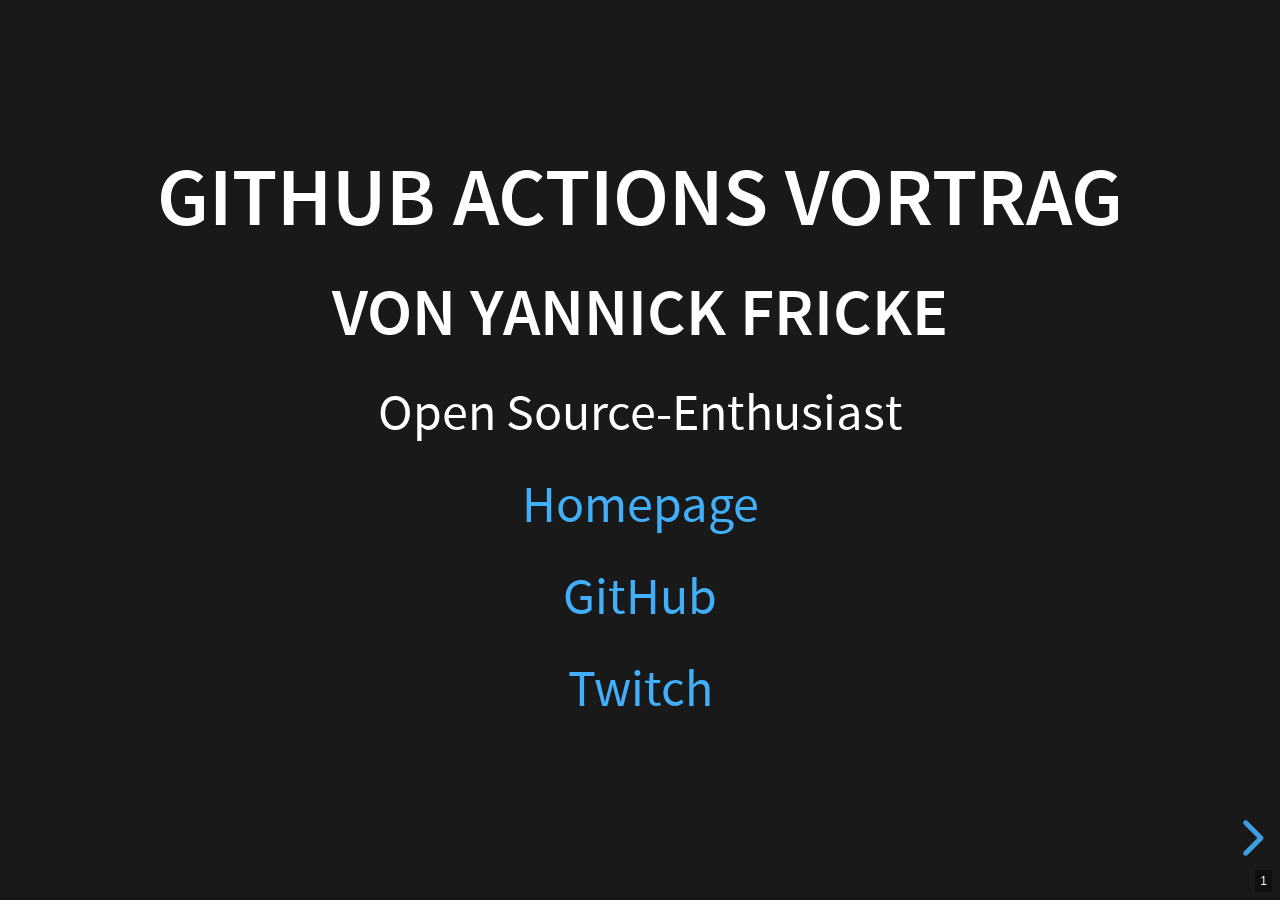
==== commit 5c163a74: "Mehr Inhalt" ====
--- a/src/index.html
+++ b/src/index.html
@@ -19,34 +19,302 @@
                 <section>
                     <h2>GitHub Actions Vortrag</h2>
                     <h3>von Yannick Fricke</h3>
+                    <p>Open Source-Enthusiast</p>
 
                     <p><a href="https://yannickfricke.dev">Homepage</a></p>
                     <p><a href="https://github.com/YannickFricke">GitHub</a></p>
                     <p><a href="https://twitch.tv/iSEVEN">Twitch</a></p>
                 </section>
-                <section><h2>Wer benutzt GH Actions?</h2></section>
-                <section>"Runner" Typen</section>
-                <section>Preise</section>
-                <section>Anwendungsfälle</section>
-                <section>
-                    <section>
-                        <h2>Einführung in YAML @ GH Actions</h2>
-                    </section>
-                    <section></section>
-                </section>
-                <section>Job Abhängigkeiten</section>
-                <section>Umgebungsvariablen</section>
-                <section>Bedingungen</section>
-                <section>Build-Matrix</section>
-                <section>Labels</section>
-                <section>Verwendung von externen externen Actions</section>
-                <section>Approvals</section>
-                <section>Build Artefakte</section>
-                <section>Services</section>
+                <section>
+                    <h2>Über mich</h2>
+                    <ul>
+                        <li class="fragment">27 Jahre jung</li>
+                        <li class="fragment">Open Source-Enthusiast</li>
+                        <li class="fragment">
+                            derzeit React, TypeScript, Electron, Webpack
+                        </li>
+                        <li class="fragment">
+                            Jeden Freitag um 18:30 live auf Twitch
+                        </li>
+                    </ul>
+                </section>
+                <section>
+                    <section>
+                        <h1>Thema heute:</h1>
+                    </section>
+                    <section>
+                        <h1>GitHub Actions</h1>
+                        <h2>Wieso, weshalb, warum CI/CD-Pipelines?</h2>
+                    </section>
+                </section>
+                <section>
+                    <h2>Continuous Integration</h2>
+                    <p class="fragment">
+                        Testen von neuem Code vor der Zusammenführung
+                    </p>
+                    <p class="fragment">Einhaltung von Code Standards</p>
+                    <p class="fragment">
+                        Aufdecken von Fehlern (Konfigurationsdateien, Quelltext)
+                    </p>
+                </section>
+                <section>
+                    <section>
+                        <h2>Continuous Deployment</h2>
+                    </section>
+                    <section>
+                        <h2>Deployment von neuen Software-Versionen</h2>
+                        <p class="fragment">Auf die eigene Infrastruktur</p>
+                        <p class="fragment">
+                            Auf "Registries" die die Pakete hosten
+                        </p>
+                    </section>
+                </section>
+                <section>
+                    <h2>Wer benutzt GitHub Actions?</h2>
+                    <ul>
+                        <li class="fragment">Private Anwender</li>
+                        <li class="fragment">Unternehmen</li>
+                    </ul>
+                </section>
+                <section>
+                    <h2>Runner Typen</h2>
+                    <ul>
+                        <li class="fragment">
+                            Öffentliche (Infrastruktur von GitHub (Microsoft))
+                        </li>
+                        <li class="fragment">Private (eigene Infrastruktur)</li>
+                    </ul>
+                </section>
+                <section>
+                    <h2>Preise</h2>
+                    <table>
+                        <thead>
+                            <td></td>
+                            <td>GitHub Actions</td>
+                            <td>Eigene Runner</td>
+                        </thead>
+                        <tbody>
+                            <tr>
+                                <td>Öffentliche Repositories</td>
+                                <td>Kostenlos</td>
+                                <td>Kostenlos</td>
+                            </tr>
+                            <tr>
+                                <td>Private Repositories</td>
+                                <td></td>
+                                <td>Kostenlos</td>
+                            </tr>
+                        </tbody>
+                    </table>
+                </section>
+                <section>
+                    <h2>Anwendungsfälle</h2>
+                    <p class="fragment">Testen von Code bei jedem Push</p>
+                    <p class="fragment">
+                        Deploy von Code auf die eigene Infrastruktur
+                    </p>
+                    <p class="fragment">Release von neuen Build Artefakten</p>
+                </section>
+                <section>
+                    <section>
+                        <h2>Anforderungen</h2>
+                        <p class="fragment">Grundlegende JavaScript-Kenntnisse</p>
+                        <p class="fragment"><a href="https://code.visualstudio.com/">Visual Studio Code</a></p>
+                        <p class="fragment"><a href="https://github.com">GitHub Konto</a></p>
+                        <p class="fragment"><a href="https://nodejs.org/en/download/">Node.JS</a></p>
+                        <p class="fragment"><a href="http://git-scm.com/">GIT</a></p>
+                    </section>
+                    <section>
+                        <h2>Installation der Visual Studio Code Erweiterung</h2>
+                        <p><a href="https://marketplace.visualstudio.com/items?itemName=cschleiden.vscode-github-actions">Link zum Visual Studio Marketplace</a></p>
+
+                        <aside class="notes">
+                            1-2 Minuten Zeit lassen zur Installation.
+                        </aside>
+                    </section>
+                </section>
+                <section>
+                    <h2>Speicherort</h2>
+                    
+                    <p>
+                        <table>
+                            <thead>
+                                <td>Name</td>
+                                <td>Beschreibung</td>
+                            </thead>
+                            <tbody>
+                                <tr>
+                                    <td>projectDirectory</td>
+                                    <td>Das Hauptverzeichnis vom Projekt</td>
+                                </tr>
+                                <tr>
+                                    <td>workflowName</td>
+                                    <td>Kurzer und prägnanter Name vom Workflow</td>
+                                </tr>
+                            </tbody>
+                        </table>
+                    </p>
+                    <p>(projectDirectory)/.github/workflows/(workflowName).yml</p>
+                </section>
+                <section>
+                        <section>
+                            <h2>
+                                Einführung in GitHub Actions Konfigurationen: YAML
+                            </h2>
+                        </section>
+                        <section>
+                            <h2>Die Konfigurationsdatei</h2>
+                            <pre><code data-line-numbers="1|3|5" data-trim>
+# Workflow Konfiguration
+
+# Events
+
+# Jobs
+                            </code></pre>
+                        </section>
+                        <section>
+                            <h2>Workflow Konfiguration</h2>
+                        <pre class="fragment"><code data-line-numbers data-trim>
+# Der Name des Workflows
+name: Unsere CI pipeline
+                        </code></pre>
+                        </section>
+                    <section>
+                        <h2>Events</h2>
+                        <pre class="fragment"><code data-line-numbers data-trim>
+# Workflow Konfiguration...
+
+on: push
+                        </code></pre>
+                    </section>
+                    <section>
+                        <h2>Jobs</h2>
+                        <pre class="fragment"><code data-line-numbers data-trim>
+# Workflow Konfiguration...
+
+# Event Konfiguration...
+
+jobs:
+    tests:
+        name: Test the source code
+                        </code></pre>
+                    </section>
+                </section>
+
+                <section>
+                    <h2>Verwendung von externen Actions</h2>
+                    <p>Grundlegend für die Nutzung von GitHub Actions</p>
+                </section>
+                <section>
+                    <section>
+                        <h2>Umgebungsvariablen</h2>
+                        <p class="fragment">Gültigkeitsbereiche</p>
+                        <ul>
+                            <li class="fragment">Workflow</li>
+                            <li class="fragment">Job</li>
+                            <li class="fragment">Schritt</li>
+                        </ul>
+                    </section>
+                    <section>
+                        <h3>Definition über die Workflow-Datei</h3>
+                    </section>
+                    <section>
+                        <p>Auf Workflow Ebene:</p>
+                        <pre><code data-line-numbers data-trim>
+# Workflow Konfiguration...
+
+# Events Konfiguration...
+
+env:
+    MY_ENV_KEY: "my_workflow_value"
+                        </code></pre>
+                    </section>
+                    <section>
+                        <p>Auf Job Ebene:</p>
+                        <pre><code data-line-numbers data-trim>
+# Workflow Konfiguration...
+
+# Events Konfiguration...
+
+jobs:
+    example_job:
+        # Weitere Job Konfiguration...
+        env:
+            MY_ENV_KEY: "my_job_value"
+                        </code></pre>
+                    </section>
+                    <section>
+                        <p>Auf Schritt Ebene:</p>
+                        <pre><code data-line-numbers data-trim>
+# Workflow Konfiguration...
+
+# Events Konfiguration...
+
+jobs:
+    example_job:
+        # Weitere Job Konfiguration...
+        steps:
+            - name: Aufsetzen der Repository
+              env:
+                MY_ENV_KEY: my_step_value
+                        </code></pre>
+                    </section>
+                </section>
+                <section>
+                    <section>
+                        <h3>Secret Keys</h3>
+                        <ul>
+                            <li class="fragment">Verschlüsselte Daten (Text + Dateien)</li>
+                            <li class="fragment">Werden aus dem Log entfernt</li>
+                            <li class="fragment">Einige Beschränkungen</li>
+                        </ul>
+                    </section>
+                    <section>
+                        <h3>Secret Keys &mdash; Beschränkungen</h3>
+                        <ul>
+                            <li class="fragment">Namen dürfen nur alphanumerischen Zeichen und Unterstriche beinhalten (Pattern: a-zA-Z0-9_)</li>
+                            <li class="fragment">Dürfen nicht mit "GITHUB_" beginnen</li>
+                            <li class="fragment">Dürfen nicht mit einer Nummer anfangen</li>
+                            <li class="fragment">Secrets sind nicht case-sensitiv</li>
+                            <li class="fragment">Müssen einzigartig auf dem Definitionslevel (Organisation / Repository) sein</li>
+                        </ul>
+                    </section>
+                </section>
+                <section>
+                    <section>
+                        <h2>Bedingungen</h2>
+                    </section>
+                </section>
+                <section>
+                    <h2>Build-Matrix</h2>
+                </section>
+                <section>
+                    <h2>Job Abhängigkeiten</h2>
+                </section>
+                <section>
+                    <h2>Labels</h2>
+                </section>
+                <section>
+                    <h2>Approvals</h2>
+                </section>
+                <section>
+                    <h2>Build Artefakte</h2>
+                </section>
+                <section>
+                    <h2>Umgebungen</h2>
+                </section>
+                <section>
+                    <h2>Services</h2>
+                </section>
+                <section>
+                    <h1>Ende</h1>
+                    <h2>Auf zu neuen CI-Pipelines oder etwa nicht?!</h2>
+                </section>
             </div>
         </div>
         <script src="./reveal.js/plugin/markdown/markdown.js"></script>
         <script src="./reveal.js/plugin/highlight/highlight.js"></script>
+        <script src="./reveal.js/plugin/notes/notes.js"></script>
         <script src="./reveal.js/reveal.js"></script>
         <script src="./main.js"></script>
     </body>
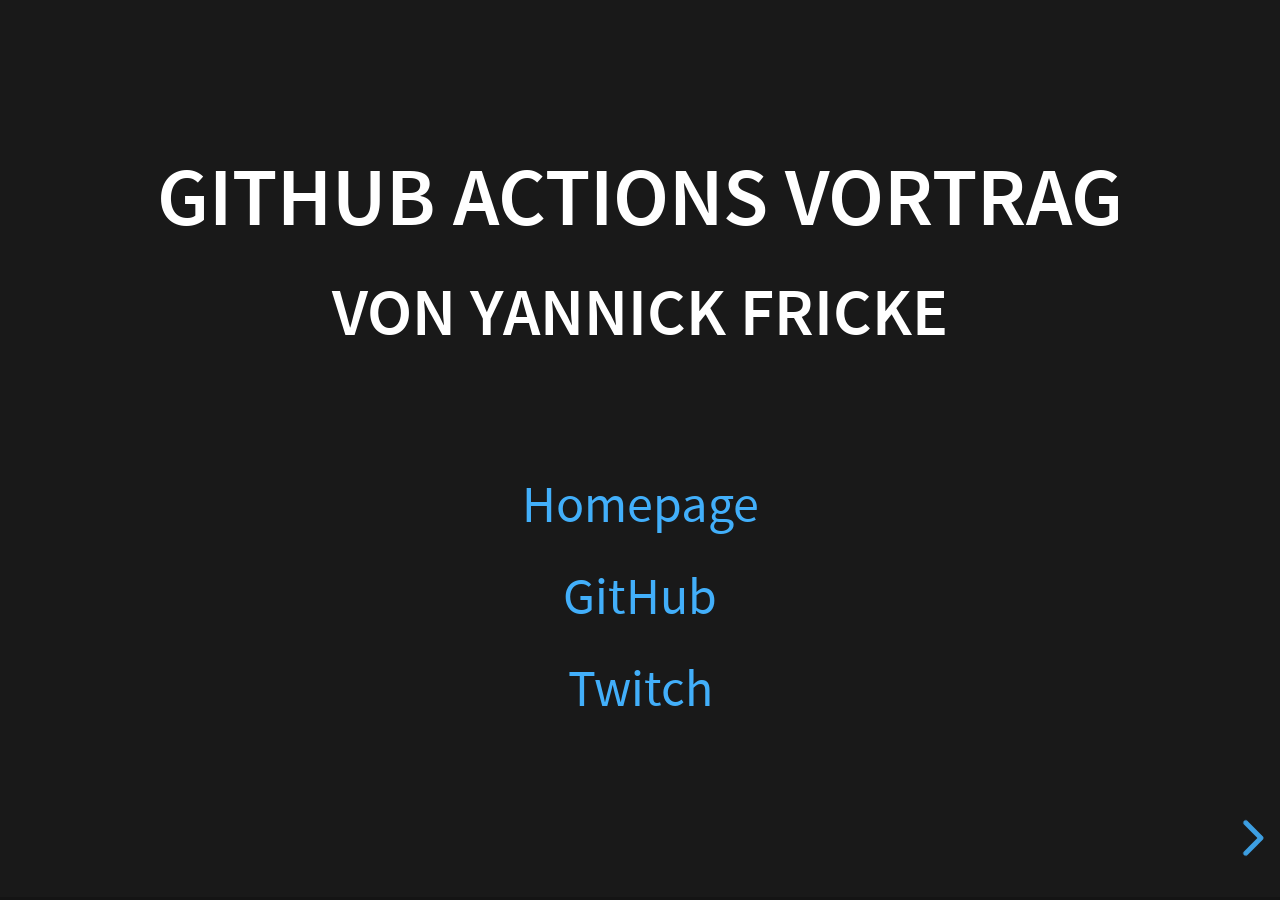
==== commit af9255e4: "Mehr Inhalt" ====
--- a/src/index.html
+++ b/src/index.html
@@ -19,8 +19,7 @@
                 <section>
                     <h2>GitHub Actions Vortrag</h2>
                     <h3>von Yannick Fricke</h3>
-                    <p>Open Source-Enthusiast</p>
-
+                    <p>&nbsp;</p>
                     <p><a href="https://yannickfricke.dev">Homepage</a></p>
                     <p><a href="https://github.com/YannickFricke">GitHub</a></p>
                     <p><a href="https://twitch.tv/iSEVEN">Twitch</a></p>
@@ -97,12 +96,12 @@
                             <tr>
                                 <td>Öffentliche Repositories</td>
                                 <td>Kostenlos</td>
-                                <td>Kostenlos</td>
+                                <td>Server-Kosten</td>
                             </tr>
                             <tr>
                                 <td>Private Repositories</td>
-                                <td></td>
-                                <td>Kostenlos</td>
+                                <td>Freiminuten (je nach Plan)</td>
+                                <td>Server-Kosten</td>
                             </tr>
                         </tbody>
                     </table>
@@ -283,32 +282,78 @@
                 <section>
                     <section>
                         <h2>Bedingungen</h2>
-                    </section>
-                </section>
-                <section>
-                    <h2>Build-Matrix</h2>
+
+                        <p class="fragment">Definierbar auf Job-Ebene</p>
+                        <p class="fragment">Zugriff auf den <a href="https://docs.github.com/en/actions/reference/context-and-expression-syntax-for-github-actions#contexts">Kontext</a></p>
+                    </section>
+                    <section>
+                        <pre><code data-trim data-line-numbers>if: "!contains(github.event.head_commit.message, 'skip ci')"</code></pre>
+                    </section>
+                    <section>
+                        <pre><code data-trim data-line-numbers>if: "!contains(github.event.head_commit.message, 'skip ci')"</code></pre>
+                    </section>
+                </section>
+                <section>
+                    <section>
+                        <h2>Build-Matrix</h2>
+
+                        <p class="fragment">Definierbar auf Job-Ebene</p>
+                        <p class="fragment">Testen mit verschiedenen Konfigurationen</p>
+                    </section>
+                    <section>
+                        <pre><code data-trim data-line-numbers>
+jobs:
+    tests:
+        # Weitere Job-Konfiguration
+        strategy:
+            matrix:
+                node-version: [13.x, 14.x, 15.x]
+                        </code></pre>
+                    </section>
                 </section>
                 <section>
                     <h2>Job Abhängigkeiten</h2>
-                </section>
-                <section>
-                    <h2>Labels</h2>
-                </section>
-                <section>
-                    <h2>Approvals</h2>
+
+                    <pre class="fragment"><code>
+jobs:
+    tests:
+        # Konfiguration für den "tests" Job
+    deploy:
+        # Weitere Job-Konfiguration
+        needs: [tests]
+                    </code></pre>
                 </section>
                 <section>
                     <h2>Build Artefakte</h2>
                 </section>
                 <section>
-                    <h2>Umgebungen</h2>
+                    <section>
+                        <h2>Umgebungen (Deployments)</h2>
+
+                        <p class="fragment">Commit der deployt ist</p>
+                        <p class="fragment">URL der Umgebung (falls verfügbar)</p>
+                        <p class="fragment">Approvals (Zustimmung bevor ein Deploy ausgeführt wird)</p>
+                    </section>
+                    <section>
+                        <h2>Approvals</h2>
+                    </section>
                 </section>
                 <section>
                     <h2>Services</h2>
+                    <ul>
+                        <li class="fragment">Definierbar auf Job-Ebene</li>
+                        <li class="fragment">Basierend auf Docker Images</li>
+                        <li class="fragment">Werden separat zum Job ausgeführt</li>
+                    </ul>
                 </section>
                 <section>
                     <h1>Ende</h1>
                     <h2>Auf zu neuen CI-Pipelines oder etwa nicht?!</h2>
+                </section>
+                <section>
+                    <h1>Geheimtipp:</h1>
+                    <h2><a href="https://github.com/nektos/act">nektos/act</a></h2>
+                    <p>Lokales Testen der Pipelines</p>
                 </section>
             </div>
         </div>
